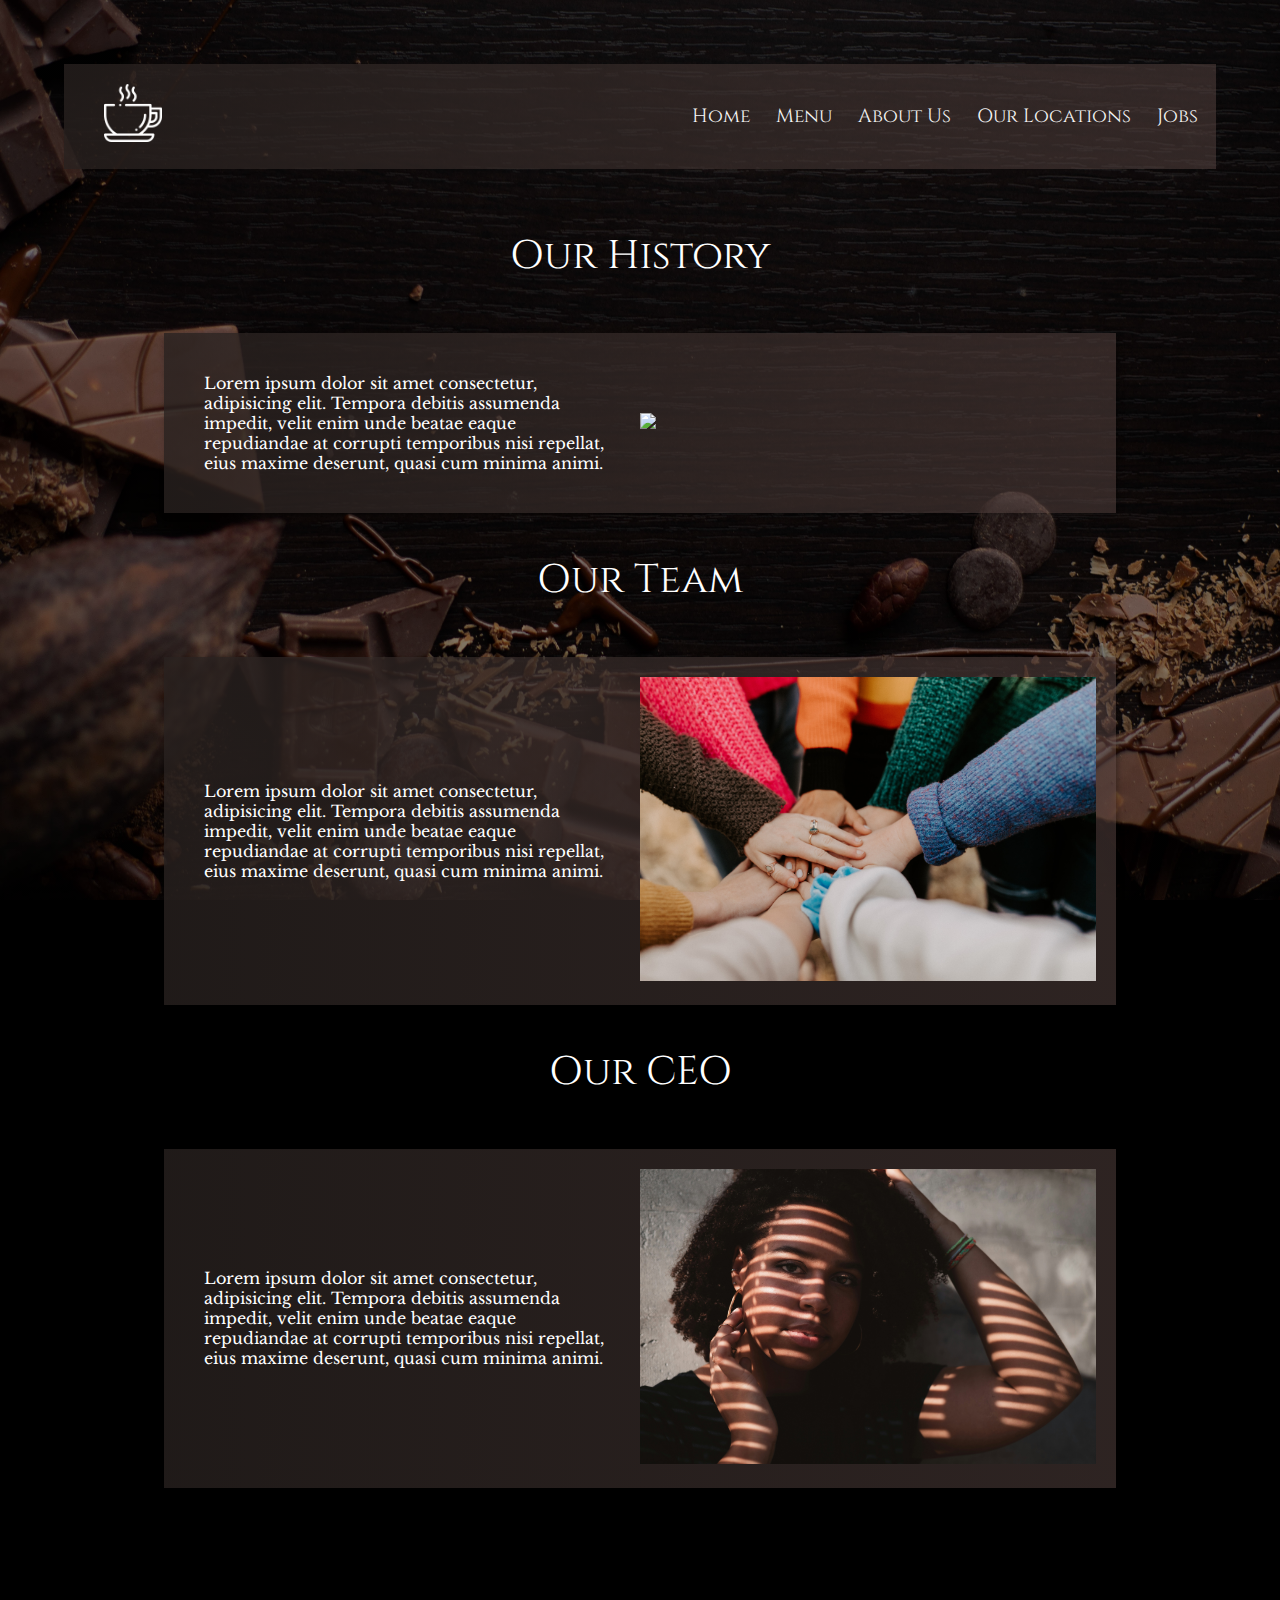
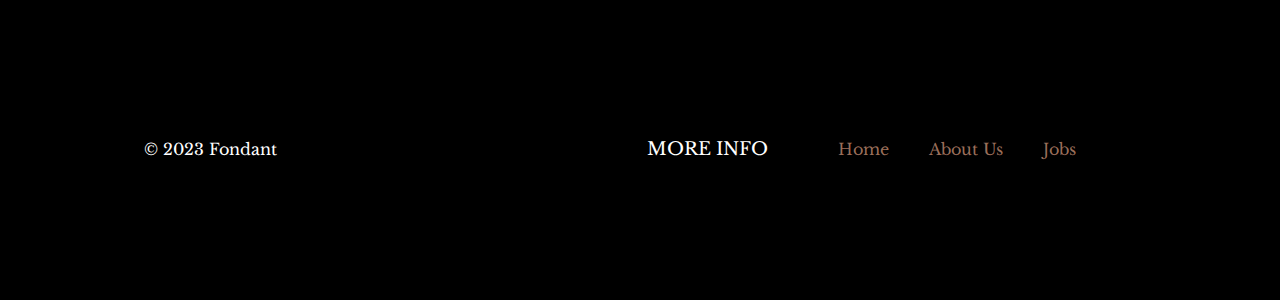
==== Pages/About/about.html @ 45a665ca "Add files via upload" ====
<!DOCTYPE html>
<html lang="eng">
<head>
    <title>Fondant | About Us</title>
    <link rel="stylesheet" href="about.css">
    <link rel="stylesheet" href="https://fonts.googleapis.com/css?family=Cinzel">
    <link rel="icon" type="image/x-icon" href="../../Images/coffee-cup-black.png">
</head>

<body>
    <style>
      @import url('https://fonts.googleapis.com/css2?family=Libre+Baskerville&display=swap');
    </style>
  <header class="header">
    <a href="../../index.html" alt="Logo" class="logo">
    <img src="../../Images/coffee-cup.png" > </a>
    <nav class="nav-items">
    <a href="../../index.html">Home</a>
    <a href="../menu.html">Menu</a>
    <a href="about.html">About Us</a>
    <a href="../Locations/locations.html">Our Locations</a>
    <a href="../Jobs/jobs.html">Jobs</a>
    </nav>
  </header>

  <main>

    <div class="container">
      <div class="item-heading">Our History</div>
      <div class="item">
        <div class="item-image">
          <img src="../../Images/tony-lee-8IKf54pc3qk-unsplash.jpg">
        </div>
        <div class="item-text">
          Lorem ipsum dolor sit amet consectetur, adipisicing elit. Tempora debitis assumenda impedit, velit enim unde beatae eaque repudiandae at corrupti temporibus nisi repellat, eius maxime deserunt, quasi cum minima animi.
        </div>
      </div>
      
      <div class="item-heading">Our Team</div>
      <div class="item">
        <div class="item-image">
          <img src="../../Images/hannah-busing-Zyx1bK9mqmA-unsplash.jpg" alt="">
        </div>
        <div class="item-text">
          Lorem ipsum dolor sit amet consectetur, adipisicing elit. Tempora debitis assumenda impedit, velit enim unde beatae eaque repudiandae at corrupti temporibus nisi repellat, eius maxime deserunt, quasi cum minima animi.
        </div>
      </div>
    
      <div class="item-heading">Our CEO</div> 
      <div class="item">
        <div class="item-image">
          <img src="../../Images/nicola-konig-ctgklTvHn9c-unsplash.jpg" alt="">
        </div>
        <div class="item-text">
          Lorem ipsum dolor sit amet consectetur, adipisicing elit. Tempora debitis assumenda impedit, velit enim unde beatae eaque repudiandae at corrupti temporibus nisi repellat, eius maxime deserunt, quasi cum minima animi.
        </div>
      </div>
    </div>

  </main>
        <footer>
          <footer class="footer">
              <div class="copy">&copy; 2023 Fondant</div>
              <div class="bottom-links">
                <div class="links">
                  <span>More Info</span>
                  <a href="../../index.html">Home</a>
                  <a href="../About/about.html">About Us</a>
                  <a href="../Jobs/jobs.html ">Jobs</a>
                </div>
                </div>
  
        </footer>
  
  </body>

</html>
---- Pages/About/about.css ----
body {
    background: linear-gradient(to bottom, rgba(0, 0, 0, 0.5), rgba(0, 0, 0, 0.5)), url('../../Images/jessica-loaiza-jxfByDVJmS4-unsplash.jpg');
      background-color: black;
      background-position: center;
      background-repeat: no-repeat;
      background-size: cover;
      height: 100vh;
      margin: 0;
      box-sizing: border-box;
      color: white;
      padding: 5%;
      flex-direction: column;
      justify-content: space-between;
    }
    
    .header {
      overflow: hidden;
      padding: 10px 0;
      display: flex;
      justify-content: space-between;
      align-items: center;
      background: linear-gradient(to left, #56434088, #28211fc7);
    }
    
    .header .logo {
      justify-self: right;
      width: 5%;
      padding: 10px;
      margin-left: 30px;
      transition: transform 0.3s ease;
    }
    
    .header .logo img {
      max-width: 100%;
      height: auto;
    }
    
    .header .logo:hover {
      transform: scale(1.1);
    }
    
    .header a {
      font-family: 'Cinzel';
      font-size: 120%;
      float: left;
      color: whitesmoke;
      text-align: center;
      padding: 12px 8px; 
      text-decoration: none;
      line-height: 25px;
      border-radius: 4px;
      margin-right: 10px;
    }
    
    .header a:hover {
      background-color: #e6e0e0;
      color: black;
    }
  
    .footer {
      font-family: 'Libre Baskerville', serif;
      display: flex;
      justify-content: space-between;
      align-items: center;
      padding: 40px 80px;
      margin-top: 50px;
    }
    
    .footer a:hover {
      background-color: #d6c8c8;
      color: rgb(47, 42, 42);
    }
    
    .footer .copy {
      color: #fff;
    }
    
    .bottom-links {
      display: flex;
      justify-content: space-between;
      align-items: center;
      padding: 40px 0;
    }
    
    .bottom-links .links {
      display: flex;
      justify-content: space-around;
      align-items: center;
      padding: 0 40px;
    }
    
    .bottom-links .links span {
      font-size: 18px; 
      color: #fff;
      text-transform: uppercase;
      margin: 10px 0;
      padding: 50px;
    }
    
    .bottom-links .links a {
      text-decoration: none;
      color: #af7e66e4;
      padding: 10px 20px;
    }

    
    .item-heading{
        font-family:  'Cinzel';
        font-size: 40px;
        padding: 20px;
        align-self: center;
        margin-bottom: 10px;

      }
    
    .container {
        display: flex;
        flex-direction: column;
        justify-content: center;
        flex-wrap: wrap;
        align-items: stretch;
        padding: 40px 80px;
        margin: 0;
    }

    .item {
      display: flex;
      flex-direction: row;
      align-items: center;
      margin: 20px;
      padding: 20px;
      background: linear-gradient(to left, #56434088, #28211fca);
      box-shadow: 2px 2px 6px 0px rgba(0, 0, 0, 0.3);
    }
    
    .item-text {
      font-family: 'Libre Baskerville', serif;
      padding: 20px;
    }
    
    .item-image img {
      max-width: 100%;
      height: auto;
    }
    
    .item-image {
      flex: 0 0 50%;
      order: 2;
    }
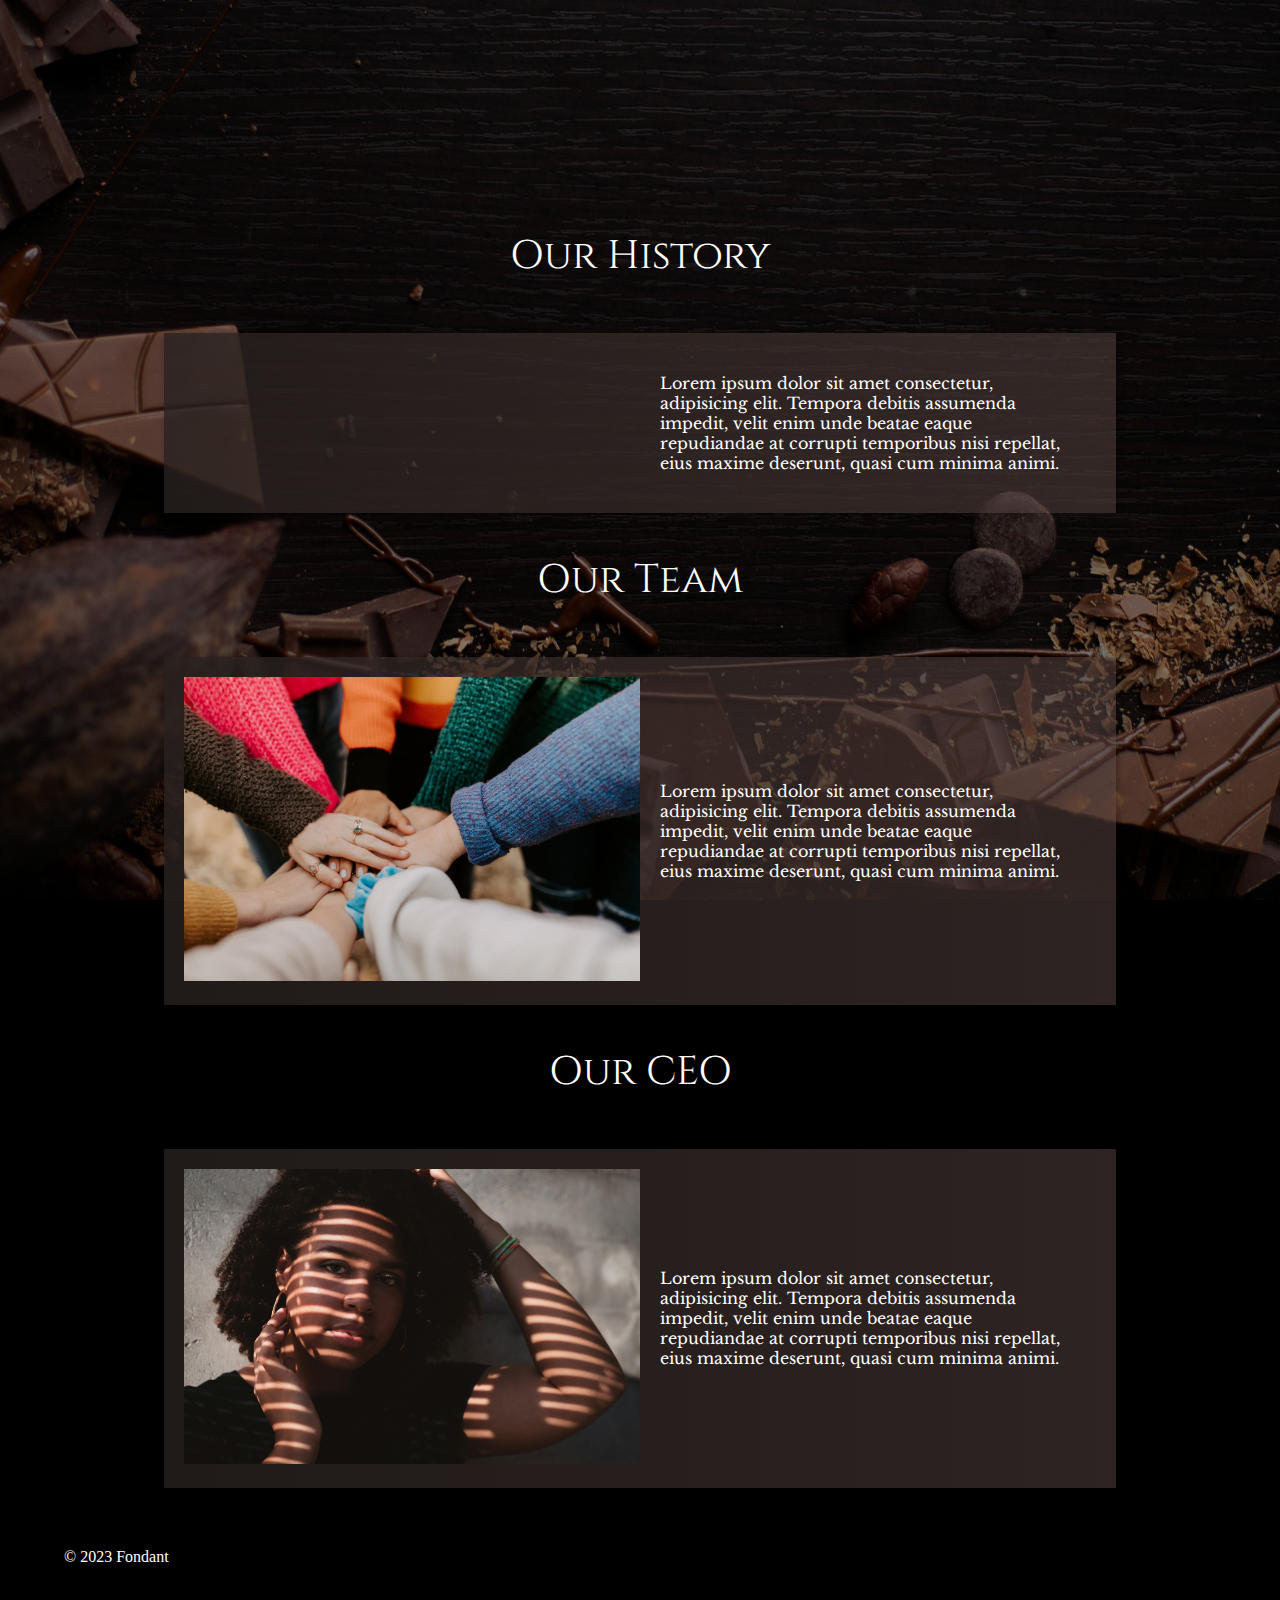
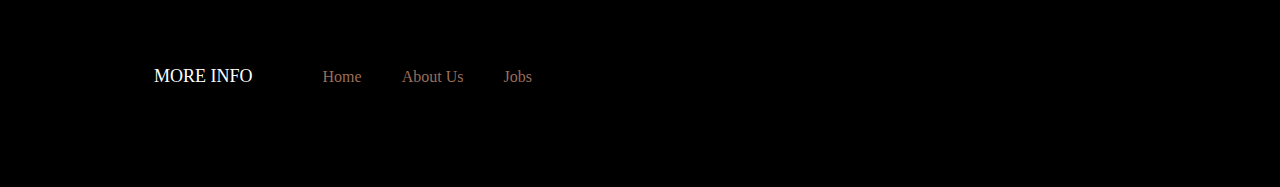
==== commit 63fe6853: "Add files via upload" ====
--- a/Pages/About/about.html
+++ b/Pages/About/about.html
@@ -1,19 +1,21 @@
 <!DOCTYPE html>
-<html lang="eng">
+<html lang="en">
 <head>
     <title>Fondant | About Us</title>
     <link rel="stylesheet" href="about.css">
     <link rel="stylesheet" href="https://fonts.googleapis.com/css?family=Cinzel">
     <link rel="icon" type="image/x-icon" href="../../Images/coffee-cup-black.png">
+    <style>
+      @import url('https://fonts.googleapis.com/css2?family=Libre+Baskerville&display=swap');
+    </style>
+  
 </head>
 
 <body>
-    <style>
-      @import url('https://fonts.googleapis.com/css2?family=Libre+Baskerville&display=swap');
-    </style>
+    
   <header class="header">
-    <a href="../../index.html" alt="Logo" class="logo">
-    <img src="../../Images/coffee-cup.png" > </a>
+    <a href="../../index.html" class="logo">
+      <img src="../../Images/coffee-cup.png" alt="Logo"> </a>
     <nav class="nav-items">
     <a href="../../index.html">Home</a>
     <a href="../menu.html">Menu</a>
@@ -29,7 +31,7 @@
       <div class="item-heading">Our History</div>
       <div class="item">
         <div class="item-image">
-          <img src="../../Images/tony-lee-8IKf54pc3qk-unsplash.jpg">
+          <img src="../../Images/tony-lee-8IKf54pc3qk-unsplash.jpg" alt="">
         </div>
         <div class="item-text">
           Lorem ipsum dolor sit amet consectetur, adipisicing elit. Tempora debitis assumenda impedit, velit enim unde beatae eaque repudiandae at corrupti temporibus nisi repellat, eius maxime deserunt, quasi cum minima animi.
@@ -59,7 +61,6 @@
 
   </main>
         <footer>
-          <footer class="footer">
               <div class="copy">&copy; 2023 Fondant</div>
               <div class="bottom-links">
                 <div class="links">
--- a/Pages/About/about.css
+++ b/Pages/About/about.css
@@ -1,149 +1,171 @@
 body {
-    background: linear-gradient(to bottom, rgba(0, 0, 0, 0.5), rgba(0, 0, 0, 0.5)), url('../../Images/jessica-loaiza-jxfByDVJmS4-unsplash.jpg');
-      background-color: black;
-      background-position: center;
-      background-repeat: no-repeat;
-      background-size: cover;
-      height: 100vh;
-      margin: 0;
-      box-sizing: border-box;
-      color: white;
-      padding: 5%;
-      flex-direction: column;
-      justify-content: space-between;
-    }
-    
-    .header {
-      overflow: hidden;
-      padding: 10px 0;
-      display: flex;
-      justify-content: space-between;
-      align-items: center;
-      background: linear-gradient(to left, #56434088, #28211fc7);
-    }
-    
-    .header .logo {
-      justify-self: right;
-      width: 5%;
-      padding: 10px;
-      margin-left: 30px;
-      transition: transform 0.3s ease;
-    }
-    
-    .header .logo img {
-      max-width: 100%;
-      height: auto;
-    }
-    
-    .header .logo:hover {
-      transform: scale(1.1);
-    }
-    
-    .header a {
-      font-family: 'Cinzel';
-      font-size: 120%;
-      float: left;
-      color: whitesmoke;
-      text-align: center;
-      padding: 12px 8px; 
-      text-decoration: none;
-      line-height: 25px;
-      border-radius: 4px;
-      margin-right: 10px;
-    }
-    
-    .header a:hover {
-      background-color: #e6e0e0;
-      color: black;
-    }
-  
-    .footer {
-      font-family: 'Libre Baskerville', serif;
-      display: flex;
-      justify-content: space-between;
-      align-items: center;
-      padding: 40px 80px;
-      margin-top: 50px;
-    }
-    
-    .footer a:hover {
-      background-color: #d6c8c8;
-      color: rgb(47, 42, 42);
-    }
-    
-    .footer .copy {
-      color: #fff;
-    }
-    
-    .bottom-links {
-      display: flex;
-      justify-content: space-between;
-      align-items: center;
-      padding: 40px 0;
-    }
-    
-    .bottom-links .links {
-      display: flex;
-      justify-content: space-around;
-      align-items: center;
-      padding: 0 40px;
-    }
-    
-    .bottom-links .links span {
-      font-size: 18px; 
-      color: #fff;
-      text-transform: uppercase;
-      margin: 10px 0;
-      padding: 50px;
-    }
-    
-    .bottom-links .links a {
-      text-decoration: none;
-      color: #af7e66e4;
-      padding: 10px 20px;
-    }
+  background: linear-gradient(to bottom, rgba(0, 0, 0, 0.5), rgba(0, 0, 0, 0.5)),
+    url('../../Images/jessica-loaiza-jxfByDVJmS4-unsplash.jpg');
+  background-color: black;
+  background-position: center;
+  background-repeat: no-repeat;
+  background-size: cover;
+  height: 100vh;
+  margin: 0;
+  box-sizing: border-box;
+  color: white;
+  padding: 5%;
+  flex-direction: column;
+  justify-content: space-between;
+}
 
-    
-    .item-heading{
-        font-family:  'Cinzel';
-        font-size: 40px;
-        padding: 20px;
-        align-self: center;
-        margin-bottom: 10px;
+.header {
+  overflow: hidden;
+  padding: 10px 0;
+  display: flex;
+  justify-content: space-between;
+  align-items: center;
+  background: linear-gradient(to left, #56434088, #28211fc7);
 
-      }
-    
-    .container {
-        display: flex;
-        flex-direction: column;
-        justify-content: center;
-        flex-wrap: wrap;
-        align-items: stretch;
-        padding: 40px 80px;
-        margin: 0;
-    }
+  opacity: 0;
+    transform: translateX(-100%);
+    animation: slideInContainer 1s ease forwards;
+}
 
-    .item {
-      display: flex;
-      flex-direction: row;
-      align-items: center;
-      margin: 20px;
-      padding: 20px;
-      background: linear-gradient(to left, #56434088, #28211fca);
-      box-shadow: 2px 2px 6px 0px rgba(0, 0, 0, 0.3);
-    }
-    
-    .item-text {
-      font-family: 'Libre Baskerville', serif;
-      padding: 20px;
-    }
-    
-    .item-image img {
-      max-width: 100%;
-      height: auto;
-    }
-    
-    .item-image {
-      flex: 0 0 50%;
-      order: 2;
-    }+.header .logo {
+  justify-self: right;
+  width: 5%;
+  padding: 10px;
+  margin-left: 30px;
+  transition: transform 0.3s ease;
+}
+
+.header .logo img {
+  max-width: 100%;
+  height: auto;
+}
+
+.header .logo:hover {
+  transform: scale(1.1);
+}
+
+.header a {
+  font-family: 'Cinzel';
+  font-size: 120%;
+  float: left;
+  color: whitesmoke;
+  text-align: center;
+  padding: 12px 8px;
+  text-decoration: none;
+  line-height: 25px;
+  border-radius: 4px;
+  margin-right: 10px;
+}
+
+.header a:hover {
+  background-color: #e6e0e0;
+  color: black;
+}
+
+.footer {
+  font-family: 'Libre Baskerville', serif;
+  display: flex;
+  justify-content: space-between;
+  align-items: center;
+  padding: 40px 80px;
+  margin-top: 50px;
+}
+
+.footer a:hover {
+  background-color: #d6c8c8;
+  color: rgb(47, 42, 42);
+}
+
+.footer .copy {
+  color: #fff;
+}
+
+.bottom-links {
+  display: flex;
+  justify-content: space-between;
+  align-items: center;
+  padding: 40px 0;
+}
+
+.bottom-links .links {
+  display: flex;
+  justify-content: space-around;
+  align-items: center;
+  padding: 0 40px;
+}
+
+.bottom-links .links span {
+  font-size: 18px;
+  color: #fff;
+  text-transform: uppercase;
+  margin: 10px 0;
+  padding: 50px;
+}
+
+.bottom-links .links a {
+  text-decoration: none;
+  color: #af7e66e4;
+  padding: 10px 20px;
+}
+
+.item-heading {
+  font-family: 'Cinzel';
+  font-size: 40px;
+  padding: 20px;
+  align-self: center;
+  margin-bottom: 10px;
+}
+
+.container {
+  display: flex;
+  flex-direction: column;
+  justify-content: center;
+  flex-wrap: wrap;
+  align-items: stretch;
+  padding: 40px 80px;
+  margin: 0;
+}
+
+.item {
+  display: flex;
+  flex-direction: row;
+  align-items: center;
+  margin: 20px;
+  padding: 20px;
+  background: linear-gradient(to left, #56434088, #28211fca);
+  box-shadow: 2px 2px 6px 0px rgba(0, 0, 0, 0.3);
+}
+
+.item-text {
+  font-family: 'Libre Baskerville', serif;
+  padding: 20px;
+}
+
+.item-image img {
+  max-width: 100%;
+  height: auto;
+}
+
+.item-image {
+  flex: 0 0 50%;
+  order: 2;
+}
+
+.item:nth-child(even) .item-text {
+  order: 2;
+}
+
+.item:nth-child(even) .item-image {
+  order: 1;
+}
+
+@keyframes slideInContainer {
+  0% {
+    opacity: 0;
+    transform: translateX(-100%);
+  }
+  100% {
+    opacity: 1;
+    transform: translateX(0);
+  }
+}